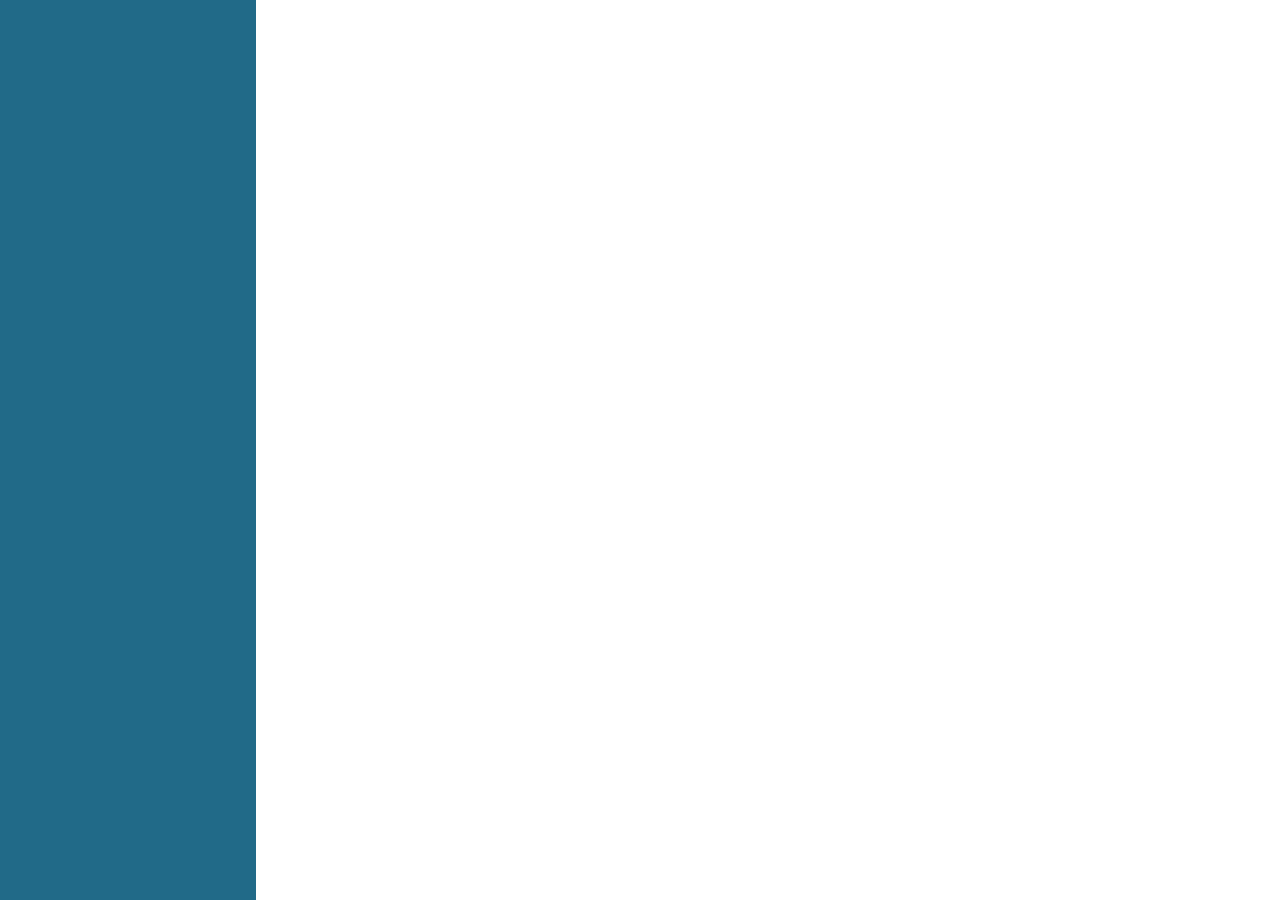
==== index.html @ 8429f2c7 "initial layout" ====
<!DOCTYPE html>
<html lang="en">
<head>
	<meta charset="UTF-8">
	<meta name="viewport" content="width=device-width, initial-scale=1.0">
	<meta http-equiv="X-UA-Compatible" content="IE=7">
	<title>MERCURY</title>
	<link rel="shortcut icon" href="./src/images/mercury.jpg" type="image/x-icon">
	<link rel="stylesheet" href="./src/fonts/stylesheet.css">
	<link rel="stylesheet" href="./css/styles.css">
</head>
<body>
	<main class="mercury-home-main-container">
		<nav class="sidebar"></nav>
		<header class="header"></header>
		<section class="content"></section>
	</main>
</body>
</html>
---- src/fonts/stylesheet.css ----
@font-face {
    font-family: 'DM Sans';
    src: url('DMSans-Regular.eot');
    src: url('DMSans-Regular.eot?#iefix') format('embedded-opentype'),
        url('DMSans-Regular.woff2') format('woff2'),
        url('DMSans-Regular.woff') format('woff'),
        url('DMSans-Regular.ttf') format('truetype'),
        url('DMSans-Regular.svg#DMSans-Regular') format('svg');
    font-weight: normal;
    font-style: normal;
    font-display: swap;
}

@font-face {
    font-family: 'Open Sans';
    src: url('OpenSans-Regular.eot');
    src: url('OpenSans-Regular.eot?#iefix') format('embedded-opentype'),
        url('OpenSans-Regular.woff2') format('woff2'),
        url('OpenSans-Regular.woff') format('woff'),
        url('OpenSans-Regular.ttf') format('truetype'),
        url('OpenSans-Regular.svg#OpenSans-Regular') format('svg');
    font-weight: normal;
    font-style: normal;
    font-display: swap;
}

@font-face {
    font-family: 'Roboto';
    src: url('Roboto-Regular.eot');
    src: url('Roboto-Regular.eot?#iefix') format('embedded-opentype'),
        url('Roboto-Regular.woff2') format('woff2'),
        url('Roboto-Regular.woff') format('woff'),
        url('Roboto-Regular.ttf') format('truetype'),
        url('Roboto-Regular.svg#Roboto-Regular') format('svg');
    font-weight: normal;
    font-style: normal;
    font-display: swap;
}
---- css/styles.css ----
/*sidebar font-family: 'DM Sans';*/
/*main content font-family: 'Open Sans';*/
/*header font-family: 'Roboto';*/

/*common styles*/
	html{
		font-size: 62.5%;
	}

	*{
		padding: 0;
		margin: 0;
		outline: none;
		border: none;
	}

.mercury-home-main-container{
	display: grid;
	grid-template-areas: 'sidebar header header header header' 
						 'sidebar content content content content'
						 'sidebar content content content content'
						 'sidebar content content content content'
						 'sidebar content content content content';
 	height: 100vh;
}

nav.sidebar{
	grid-area: "sidebar";
	display: grid;
	grid-template-columns: 1fr;
	grid-template-rows: 8vh 92vh;
	background: #216A88;

}
header.header{
	grid-area: "header";
}
section.content{
	grid-area: "content";
}
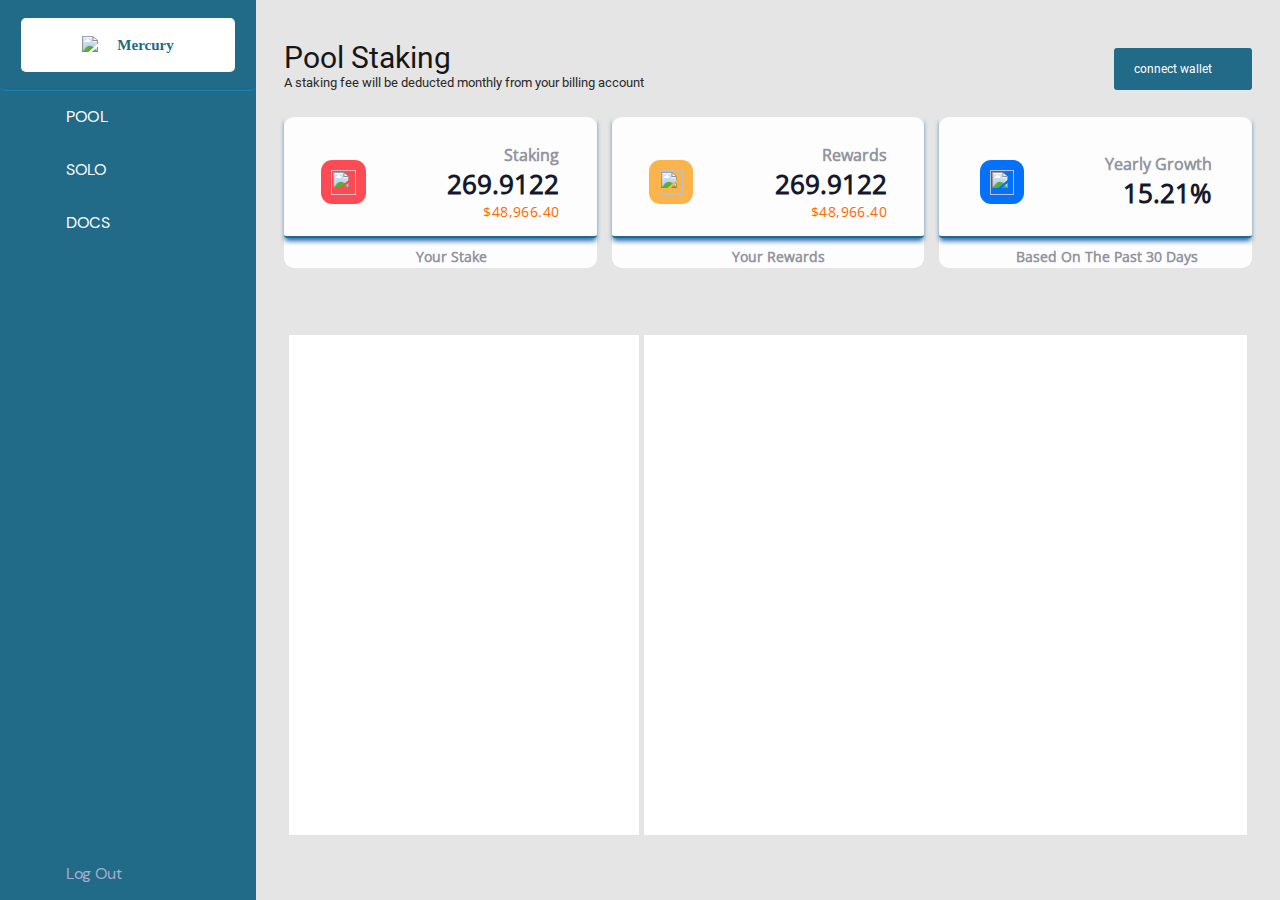
==== commit 807948b5: "solo page added" ====
--- a/index.html
+++ b/index.html
@@ -11,9 +11,126 @@
 </head>
 <body>
 	<main class="mercury-home-main-container">
-		<nav class="sidebar"></nav>
-		<header class="header"></header>
-		<section class="content"></section>
+		<nav class="sidebar">
+			<div class="nav-brand">
+				<div class="nav-brand-group">
+					<img src="./src/images/mercury_logo.svg" alt="mercury logo">
+					<h2>
+						Mercury
+					</h2>
+				</div>	
+			</div>	
+			<div class="nav-navigation">
+				<ul class="nav-navigation-list">
+					<li>
+						<a href="" class="nav-navigation-link">
+							<img src="./src/images/pool_link.svg" alt="">
+							pool
+						</a>
+					</li>
+					<li>
+						<a href="" class="nav-navigation-link">
+							<img src="./src/images/solo.svg" alt="">
+							solo
+						</a>
+					</li>
+					<li>
+						<a href="" class="nav-navigation-link">
+							<img src="./src/images/docs.svg" alt="">
+							docs
+						</a>
+					</li>
+				</ul>
+
+				<a href="" class="logout-btn">
+					<img src="./src/images/logout.svg" alt="">
+					log out
+				</a>
+			</div>	
+		</nav>
+		<section class="content">
+			<header class="header">
+				<div class="header-left">
+					<h2>Pool Staking</h2>
+					<p>A staking fee will be deducted monthly from your billing account</p>
+				</div>
+				<div class="header-right">
+					<button class="drp-down">
+						connect wallet
+						<img src="./src/images/caret_down.svg" alt="">
+					</button>
+				</div>
+			</header>
+			<section class="stats">
+				<div class="stat-div-group">
+					<div class="stat-div-top">
+						<div class="stat-left">
+							<div class="stat-left-img-div stat-left-img-div-1">
+								<img src="./src/images/pool.svg" alt="">
+							</div>
+						</div>
+						<div class="stat-right">
+							<p class="stat-heading">Staking</p>
+							<div class="stat-value">
+								<img src="./src/images/arrows.svg" alt="">
+								269.9122
+							</div>
+							<p class="stat-total">$48,966.40</p>
+						</div>
+					</div>
+					<div class="stat-div-bottom">
+						<p>your stake</p>
+					</div>
+				</div>
+				<div class="stat-div-group">
+					<div class="stat-div-top">
+						<div class="stat-left">
+							<div class="stat-left-img-div stat-left-img-div-2">
+								<img src="./src/images/ribbon.svg" alt="">
+							</div>
+						</div>
+						<div class="stat-right">
+							<p class="stat-heading">Rewards</p>
+							<div class="stat-value">
+								<img src="./src/images/arrows.svg" alt="">
+								269.9122
+							</div>
+							<p class="stat-total">$48,966.40</p>
+						</div>
+					</div>
+					<div class="stat-div-bottom">
+						<p>your rewards</p>
+					</div>
+				</div>
+				<div class="stat-div-group">
+					<div class="stat-div-top">
+						<div class="stat-left">
+							<div class="stat-left-img-div stat-left-img-div-3">
+								<img src="./src/images/rocket.svg" alt="">
+							</div>
+						</div>
+						<div class="stat-right">
+							<p class="stat-heading">yearly growth</p>
+							<div class="stat-value">
+								15.21%
+							</div>
+						</div>
+					</div>
+					<div class="stat-div-bottom">
+						<p>Based on the Past 30 days</p>
+					</div>
+				</div>
+			</section>
+			<section class="data-analysis">
+				<div class="data-analysis-1">
+					
+				</div>
+				<div class="data-analysis-2">
+					
+				</div>
+				
+			</section>
+		</section>
 	</main>
 </body>
 </html>--- a/css/styles.css
+++ b/css/styles.css
@@ -15,26 +15,258 @@
 	}
 
 .mercury-home-main-container{
+ 	height: 100vh;
 	display: grid;
-	grid-template-areas: 'sidebar header header header header' 
-						 'sidebar content content content content'
-						 'sidebar content content content content'
-						 'sidebar content content content content'
-						 'sidebar content content content content';
- 	height: 100vh;
+ 	grid-template-columns: 20% 80%;
+ 	grid-template-rows: 100vh;
 }
 
 nav.sidebar{
-	grid-area: "sidebar";
 	display: grid;
 	grid-template-columns: 1fr;
-	grid-template-rows: 8vh 92vh;
+	grid-template-rows: 10% 90%;
 	background: #216A88;
 
 }
-header.header{
-	grid-area: "header";
-}
+
+.nav-brand{
+	border-radius: 5px;
+	height: 100%;
+	width: 100%;
+	display: flex;
+	justify-content: center;
+	align-items: center;
+	border-bottom: 0.05rem solid #1882AE;
+}
+
+.nav-brand-group{
+	background: #FFFFFF;
+	height: 60%;
+	width: 21.4rem;
+	display: flex;
+	justify-content: center;
+	align-items: center;
+	border-radius: 0.5rem;
+}	
+
+.nav-brand-group h2{
+	color: #216A88;
+}
+.nav-brand-group img{
+	height: 1.8rem;
+	width: 1.8rem;
+	margin-right: 1.7rem;
+}
+
+.nav-navigation{
+	display: flex;
+	flex-direction: column;
+	justify-content: space-between;
+}
+
+.nav-navigation-link,.logout-btn{
+	/* Activity */
+
+	font-family: DM Sans;
+	font-style: normal;
+	font-weight: 500;
+	font-size: 1.6rem;
+	/* identical to box height, or 175% */
+	letter-spacing: -0.02em;
+	color: #FFFFFF;
+	text-decoration: none;
+	display: flex;
+	width: 100%;
+	padding: 1.6rem 5rem;
+	text-transform: uppercase;
+}
+.nav-navigation-link img,.logout-btn img{
+	margin-right: 1.6rem;
+}
+
+.logout-btn{
+	text-transform: capitalize;
+	color: #A3AED0;
+}
+	
 section.content{
-	grid-area: "content";
-}+	background-color: #E5E5E5;
+	padding: 0rem 2.8rem;
+	overflow-y: auto;
+	height: 100vh;
+}
+
+.header{
+	height: 10%;
+	display: flex;
+	justify-content: space-between;
+	align-items: flex-end;	
+}
+
+.header-left{
+	display: flex;
+	flex-direction: column;
+	justify-content: flex-end;
+}
+
+.header-left h2{
+	height: 35px;
+	font-family: Roboto;
+	font-style: normal;
+	font-weight: 500;
+	font-size: 30px;
+	color: #000000;
+	mix-blend-mode: normal;
+	opacity: 0.9;
+}
+
+.header-left p{
+	/* With all of the styl */
+	height: 15px;
+	font-family: Roboto;
+	font-style: normal;
+	font-weight: normal;
+	font-size: 13px;
+	color: #292929;
+}
+
+.drp-down{
+	display: flex;
+	align-items: center;
+	padding: 14px 30px 14px 20px;
+	background: #216A88;
+	border-radius: 3px;
+	font-family: Roboto;
+	font-style: normal;
+	font-weight: 500;
+	font-size: 12px;
+	color: #FFFFFF;
+}
+
+.drp-down > img{
+	margin-left: 1.05rem;
+}
+
+.stats{
+	height: 22%;
+	display: grid;
+	grid-template-columns: repeat(3,minmax(24%,36rem));
+	grid-template-rows: 15.1rem;
+	grid-column-gap: 1.5rem;
+	margin: 2.7rem 0rem 1.5rem;
+}
+
+.stat-div-group {
+	background: #FDFDFD;
+	height: 100%;
+	border-radius: 1rem;
+	display: flex;
+	flex-direction: column;
+	/*justify-content: space-between;*/
+}
+
+.stat-div-top{
+	display: flex;
+	justify-content: space-around;
+	height: 80%;
+	border-bottom: 0.2rem solid #216A88;
+	border-bottom-right-radius: 0.3rem;
+	border-bottom-left-radius: 0.3rem;
+	box-shadow: 0rem 0.4rem 0.5rem -0.1rem #216aaa;
+}
+
+.stat-left{
+	display: flex;
+	flex-direction: column;
+	justify-content: center;
+	align-items: center;
+	margin-top: 1.1rem;
+}
+
+.stat-div-bottom{
+	display: flex;
+	justify-content: center;
+	height: 20%;
+}
+
+.stat-div-bottom > p{
+	margin-top: 0.9rem;
+	margin-left: 2.2rem;
+	font-family: Open Sans;
+	font-style: normal;
+	font-weight: 600;
+	font-size: 14px;
+	color: #92959E;
+	text-transform: capitalize;
+}
+
+.stat-left-img-div{
+	background: #FD4A55;
+	display: inline-flex;
+	justify-content: center;
+	align-items: center;
+	width: 44.34px;
+	height: 44.34px;
+	border-radius: 11.2621px;
+}
+
+.stat-left-img-div-2{
+	background: #FBB44A;
+}
+.stat-left-img-div-3{
+	background: #0471FB;
+}
+
+.stat-left-img-div > img{
+	width: 2.45rem;
+	height: 2.5rem;
+}
+
+.stat-right{
+	display: flex;
+	flex-direction: column;
+	justify-content: center;
+	align-items: flex-end;
+	margin-top: 1.1rem;
+}
+
+.stat-heading{
+	font-family: Open Sans;
+	font-style: normal;
+	font-weight: 600;
+	font-size: 16px;
+	color: #92959E;
+	text-transform: capitalize;
+}
+
+.stat-value{
+	font-family: Open Sans;
+	font-style: normal;
+	font-weight: bold;
+	font-size: 26px;
+	color: #15192C;
+}
+
+.stat-total{
+	font-family: Open Sans;
+	font-style: normal;
+	font-weight: normal;
+	font-size: 14px;
+	letter-spacing: 0.4px;
+	color: #FF6A00;
+	mix-blend-mode: normal;
+}
+
+.data-analysis{
+	padding: 0.5rem;
+	height: calc(100% - 40rem);
+ display: grid;
+	grid-template-columns: 35rem 1fr;
+	grid-template-rows: 100%;
+	grid-gap: 0.5rem;
+}
+
+.data-analysis > div{
+	background-color: #fff;
+}
+
